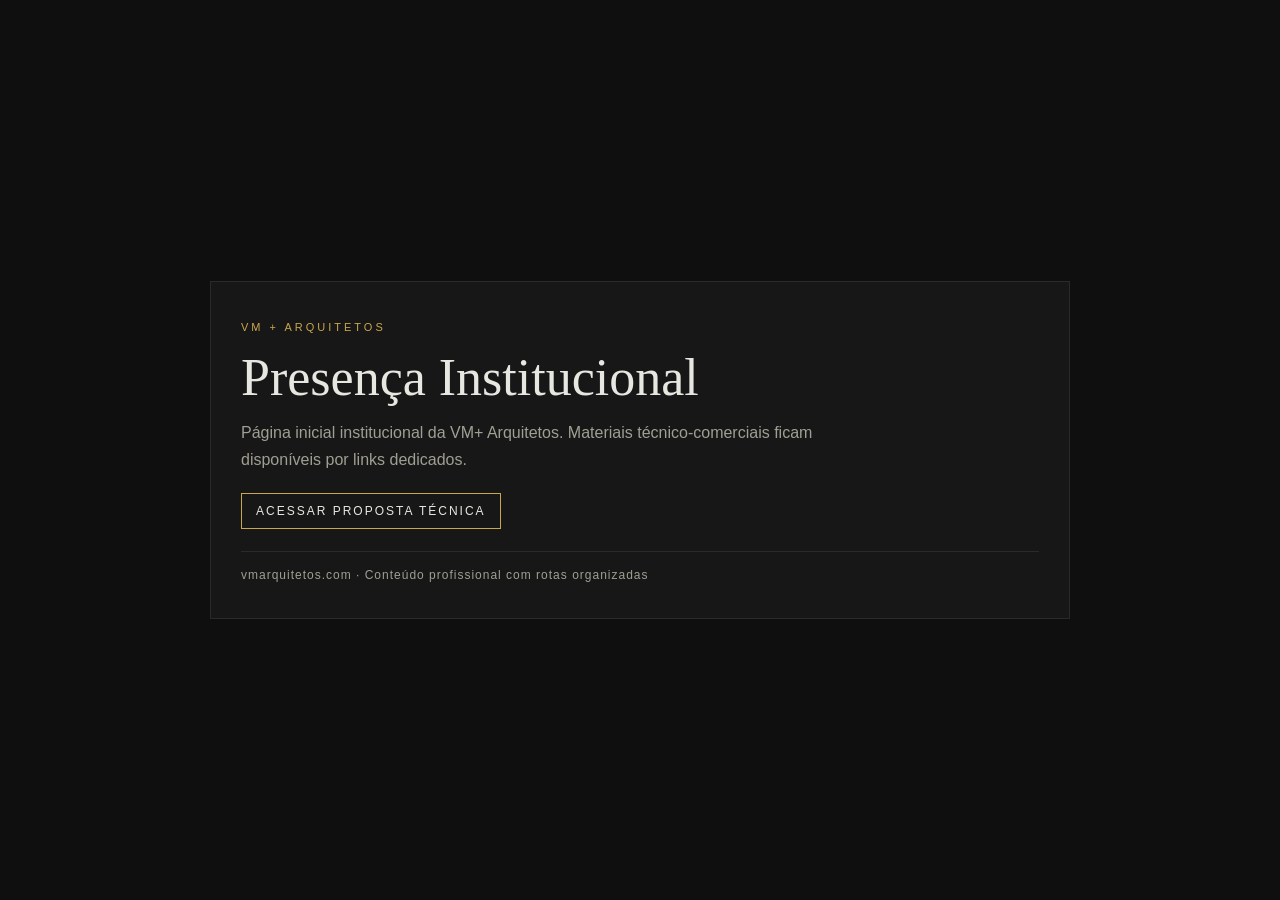
==== index.html @ 8d6b414b "Replace root redirect with institutional homepage" ====
<!doctype html>
<html lang="pt-BR">
<head>
  <meta charset="utf-8" />
  <meta name="viewport" content="width=device-width, initial-scale=1" />
  <meta name="description" content="VM+ Arquitetos - presença institucional e acesso a materiais profissionais." />
  <title>VM+ Arquitetos | Presença Institucional</title>
  <style>
    :root {
      --bg: #0f0f0f;
      --card: #171717;
      --line: #2a2a2a;
      --text: #e7e7e2;
      --muted: #9f9f93;
      --gold: #c9a84c;
    }
    * { box-sizing: border-box; }
    html, body { margin: 0; padding: 0; background: var(--bg); color: var(--text); }
    body { font-family: -apple-system, BlinkMacSystemFont, "Segoe UI", Roboto, Helvetica, Arial, sans-serif; }
    .wrap { min-height: 100vh; display: grid; place-items: center; padding: 24px; }
    .card {
      width: 100%;
      max-width: 860px;
      border: 1px solid var(--line);
      background: var(--card);
      padding: 36px 30px;
    }
    .eyebrow {
      margin: 0 0 14px;
      color: var(--gold);
      font-size: 11px;
      letter-spacing: 3px;
      text-transform: uppercase;
    }
    h1 {
      margin: 0 0 14px;
      font-family: Georgia, "Times New Roman", serif;
      font-weight: 500;
      font-size: clamp(36px, 6vw, 52px);
      line-height: 1.08;
    }
    p { margin: 0 0 20px; color: var(--muted); font-size: 16px; line-height: 1.65; max-width: 66ch; }
    .actions { display: flex; flex-wrap: wrap; gap: 10px; }
    .btn {
      display: inline-block;
      border: 1px solid var(--gold);
      color: var(--text);
      text-decoration: none;
      font-size: 12px;
      letter-spacing: 2px;
      text-transform: uppercase;
      padding: 10px 14px;
      transition: background-color .2s ease;
    }
    .btn:hover { background: rgba(201,168,76,.12); }
    .sub {
      margin-top: 22px;
      padding-top: 16px;
      border-top: 1px solid var(--line);
      color: var(--muted);
      font-size: 12px;
      letter-spacing: 1px;
    }
  </style>
</head>
<body>
  <main class="wrap">
    <section class="card">
      <p class="eyebrow">VM + Arquitetos</p>
      <h1>Presença Institucional</h1>
      <p>
        Página inicial institucional da VM+ Arquitetos. Materiais técnico-comerciais ficam disponíveis por links dedicados.
      </p>
      <div class="actions">
        <a class="btn" href="/profissional/propostas/viviane-mazoni-baracho-2026/">Acessar Proposta Técnica</a>
      </div>
      <div class="sub">vmarquitetos.com · Conteúdo profissional com rotas organizadas</div>
    </section>
  </main>
</body>
</html>
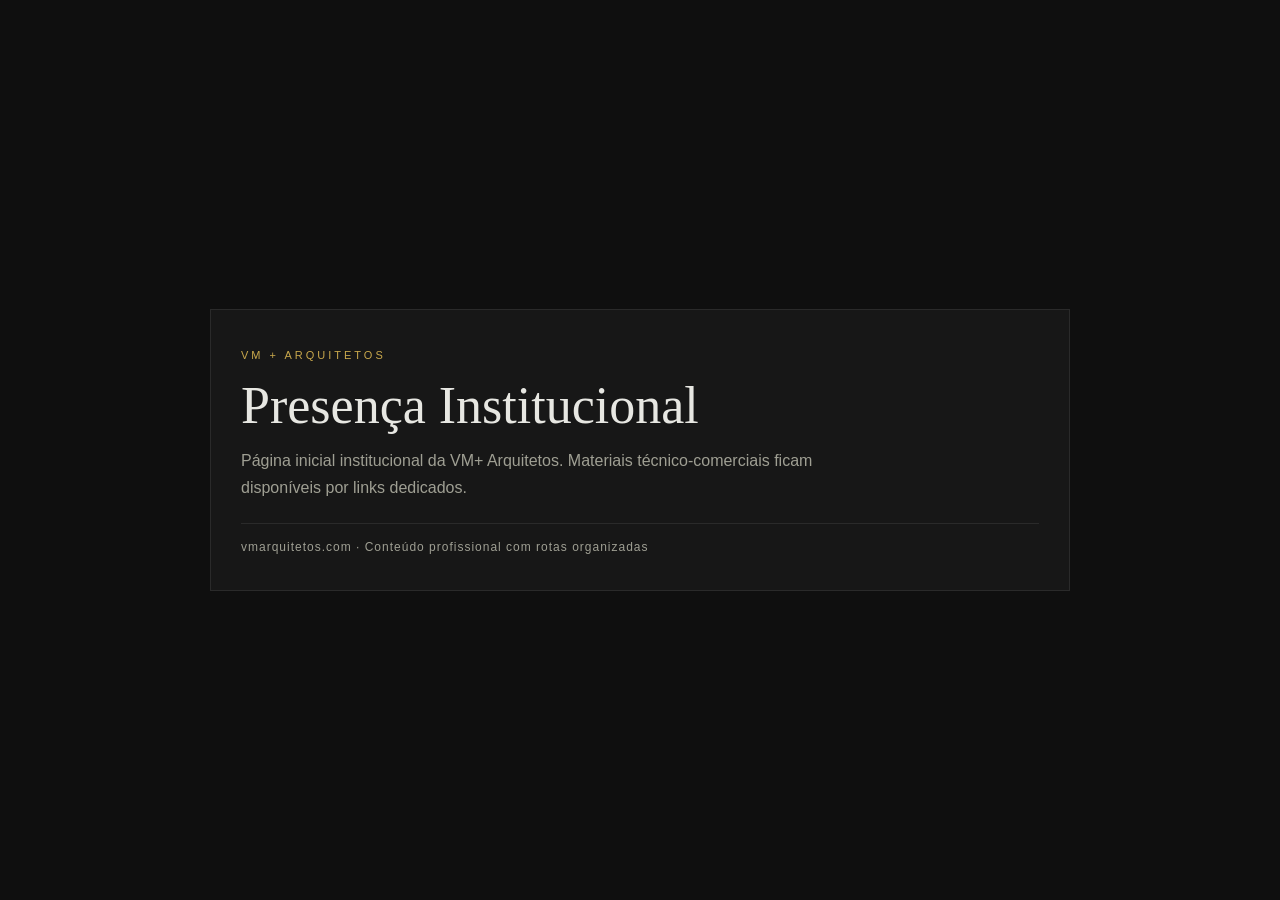
==== commit 9d1846ba: "Remove proposal button from institutional homepage" ====
--- a/index.html
+++ b/index.html
@@ -40,19 +40,6 @@
       line-height: 1.08;
     }
     p { margin: 0 0 20px; color: var(--muted); font-size: 16px; line-height: 1.65; max-width: 66ch; }
-    .actions { display: flex; flex-wrap: wrap; gap: 10px; }
-    .btn {
-      display: inline-block;
-      border: 1px solid var(--gold);
-      color: var(--text);
-      text-decoration: none;
-      font-size: 12px;
-      letter-spacing: 2px;
-      text-transform: uppercase;
-      padding: 10px 14px;
-      transition: background-color .2s ease;
-    }
-    .btn:hover { background: rgba(201,168,76,.12); }
     .sub {
       margin-top: 22px;
       padding-top: 16px;
@@ -71,9 +58,6 @@
       <p>
         Página inicial institucional da VM+ Arquitetos. Materiais técnico-comerciais ficam disponíveis por links dedicados.
       </p>
-      <div class="actions">
-        <a class="btn" href="/profissional/propostas/viviane-mazoni-baracho-2026/">Acessar Proposta Técnica</a>
-      </div>
       <div class="sub">vmarquitetos.com · Conteúdo profissional com rotas organizadas</div>
     </section>
   </main>
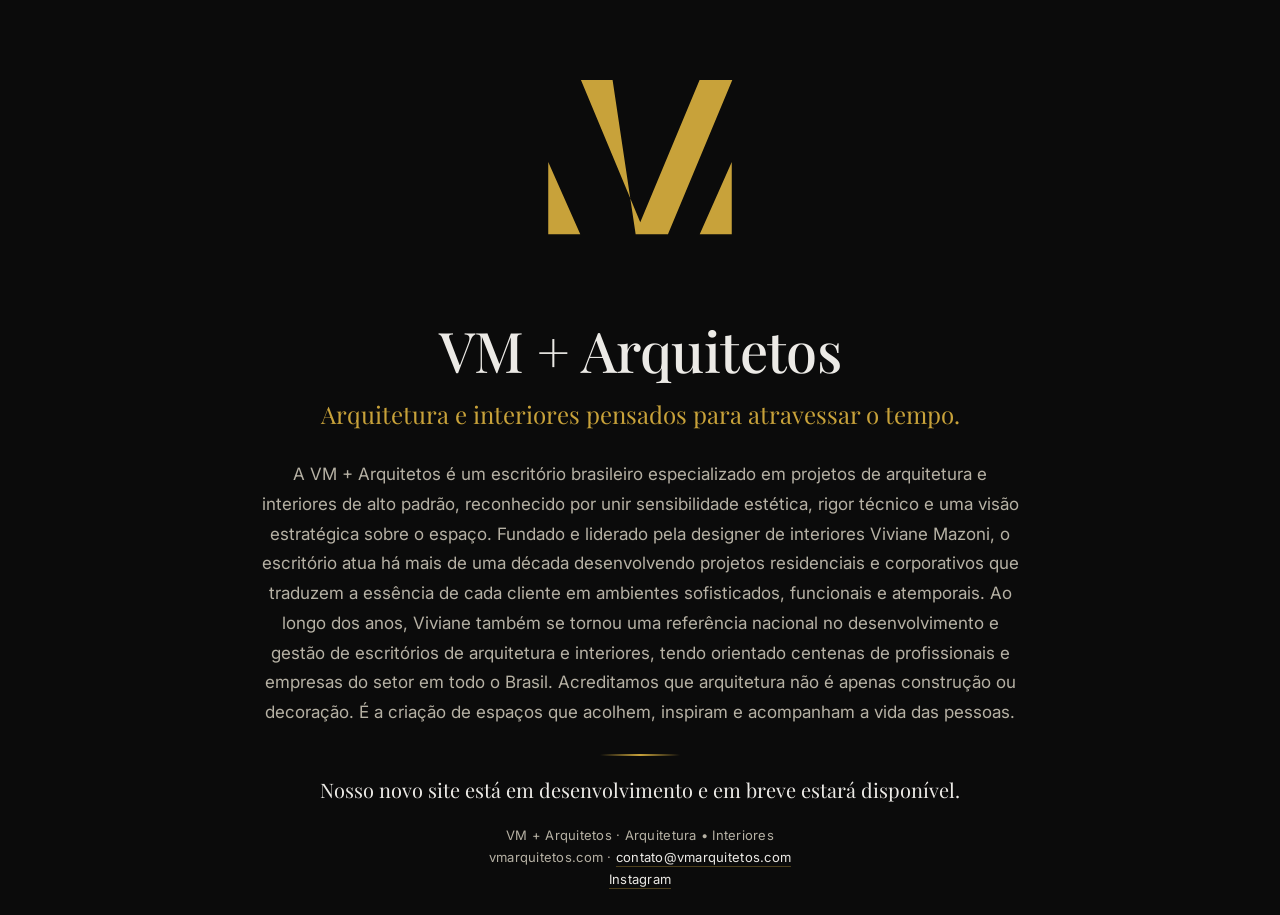
==== commit 1f265817: "Set institutional one-page cover without proposal access from home" ====
--- a/index.html
+++ b/index.html
@@ -3,62 +3,136 @@
 <head>
   <meta charset="utf-8" />
   <meta name="viewport" content="width=device-width, initial-scale=1" />
-  <meta name="description" content="VM+ Arquitetos - presença institucional e acesso a materiais profissionais." />
-  <title>VM+ Arquitetos | Presença Institucional</title>
+  <meta name="description" content="VM + Arquitetos — arquitetura e interiores pensados para atravessar o tempo." />
+  <title>VM + Arquitetos</title>
+  <link rel="preconnect" href="https://fonts.googleapis.com" />
+  <link rel="preconnect" href="https://fonts.gstatic.com" crossorigin />
+  <link href="https://fonts.googleapis.com/css2?family=Playfair+Display:wght@400;500;600&family=Inter:wght@300;400;500&display=swap" rel="stylesheet" />
   <style>
     :root {
-      --bg: #0f0f0f;
-      --card: #171717;
-      --line: #2a2a2a;
-      --text: #e7e7e2;
-      --muted: #9f9f93;
-      --gold: #c9a84c;
+      --bg: #0B0B0B;
+      --gold: #C8A23A;
+      --text: #ECEAE6;
+      --muted: #B6B1A4;
     }
     * { box-sizing: border-box; }
     html, body { margin: 0; padding: 0; background: var(--bg); color: var(--text); }
-    body { font-family: -apple-system, BlinkMacSystemFont, "Segoe UI", Roboto, Helvetica, Arial, sans-serif; }
-    .wrap { min-height: 100vh; display: grid; place-items: center; padding: 24px; }
-    .card {
-      width: 100%;
-      max-width: 860px;
-      border: 1px solid var(--line);
-      background: var(--card);
-      padding: 36px 30px;
+    body { font-family: 'Inter', -apple-system, BlinkMacSystemFont, 'Segoe UI', Roboto, Helvetica, Arial, sans-serif; }
+
+    .page {
+      min-height: 100vh;
+      display: grid;
+      place-items: center;
+      padding: 28px 20px;
     }
-    .eyebrow {
-      margin: 0 0 14px;
+
+    .content {
+      width: min(920px, 100%);
+      text-align: center;
+      display: grid;
+      gap: 18px;
+    }
+
+    .logo {
+      width: min(620px, 72vw);
+      height: min(30vh, 320px);
+      margin: 0 auto 4px;
+      display: block;
+    }
+
+    h1 {
+      margin: 0;
+      font-family: 'Playfair Display', Georgia, 'Times New Roman', serif;
+      font-size: clamp(34px, 6vw, 56px);
+      font-weight: 500;
+      line-height: 1.08;
+      letter-spacing: -0.01em;
+    }
+
+    .subtitle {
+      margin: 0;
       color: var(--gold);
-      font-size: 11px;
-      letter-spacing: 3px;
-      text-transform: uppercase;
+      font-size: clamp(16px, 2.2vw, 24px);
+      line-height: 1.4;
+      font-family: 'Playfair Display', Georgia, 'Times New Roman', serif;
     }
-    h1 {
-      margin: 0 0 14px;
-      font-family: Georgia, "Times New Roman", serif;
-      font-weight: 500;
-      font-size: clamp(36px, 6vw, 52px);
-      line-height: 1.08;
+
+    .copy {
+      margin: 10px auto 0;
+      width: min(760px, 100%);
+      color: var(--muted);
+      font-size: clamp(14px, 1.7vw, 17px);
+      line-height: 1.75;
     }
-    p { margin: 0 0 20px; color: var(--muted); font-size: 16px; line-height: 1.65; max-width: 66ch; }
-    .sub {
-      margin-top: 22px;
-      padding-top: 16px;
-      border-top: 1px solid var(--line);
+
+    .divider {
+      width: 80px;
+      height: 2px;
+      background: linear-gradient(90deg, transparent, var(--gold), transparent);
+      margin: 8px auto 2px;
+    }
+
+    .status {
+      margin: 0;
+      color: var(--text);
+      font-size: clamp(15px, 1.9vw, 20px);
+      font-family: 'Playfair Display', Georgia, 'Times New Roman', serif;
+    }
+
+    .footer {
+      margin-top: 6px;
       color: var(--muted);
-      font-size: 12px;
-      letter-spacing: 1px;
+      font-size: 13px;
+      letter-spacing: 0.02em;
+      display: grid;
+      gap: 6px;
+    }
+
+    .footer a {
+      color: var(--text);
+      text-decoration: none;
+      border-bottom: 1px solid rgba(200, 162, 58, .35);
+      padding-bottom: 1px;
+    }
+
+    .footer a:hover {
+      border-bottom-color: var(--gold);
+      color: var(--gold);
+    }
+
+    @media (max-width: 640px) {
+      .page { padding: 24px 14px; }
+      .copy { line-height: 1.7; }
+      .footer { font-size: 12px; }
     }
   </style>
 </head>
 <body>
-  <main class="wrap">
-    <section class="card">
-      <p class="eyebrow">VM + Arquitetos</p>
-      <h1>Presença Institucional</h1>
-      <p>
-        Página inicial institucional da VM+ Arquitetos. Materiais técnico-comerciais ficam disponíveis por links dedicados.
+  <main class="page">
+    <section class="content">
+      <svg class="logo" viewBox="0 0 2048 2048" role="img" aria-label="Monograma VM+" xmlns="http://www.w3.org/2000/svg">
+        <path fill="#C8A23A" d="M328 394h248l450 1080 450-1080h248l-488 1170h-245L816 394H328z"/>
+        <path fill="#C8A23A" d="M328 1016l243 548H328v-548zm1392 0v548h-243l243-548z"/>
+      </svg>
+
+      <h1>VM + Arquitetos</h1>
+      <p class="subtitle">Arquitetura e interiores pensados para atravessar o tempo.</p>
+
+      <p class="copy">
+        A VM + Arquitetos é um escritório brasileiro especializado em projetos de arquitetura e interiores de alto padrão, reconhecido por unir sensibilidade estética, rigor técnico e uma visão estratégica sobre o espaço.
+        Fundado e liderado pela designer de interiores Viviane Mazoni, o escritório atua há mais de uma década desenvolvendo projetos residenciais e corporativos que traduzem a essência de cada cliente em ambientes sofisticados, funcionais e atemporais.
+        Ao longo dos anos, Viviane também se tornou uma referência nacional no desenvolvimento e gestão de escritórios de arquitetura e interiores, tendo orientado centenas de profissionais e empresas do setor em todo o Brasil.
+        Acreditamos que arquitetura não é apenas construção ou decoração. É a criação de espaços que acolhem, inspiram e acompanham a vida das pessoas.
       </p>
-      <div class="sub">vmarquitetos.com · Conteúdo profissional com rotas organizadas</div>
+
+      <div class="divider"></div>
+      <p class="status">Nosso novo site está em desenvolvimento e em breve estará disponível.</p>
+
+      <div class="footer">
+        <div>VM + Arquitetos · Arquitetura • Interiores</div>
+        <div>vmarquitetos.com · <a href="mailto:contato@vmarquitetos.com">contato@vmarquitetos.com</a></div>
+        <div><a href="https://www.instagram.com/viviane_mazoni/" target="_blank" rel="noopener noreferrer">Instagram</a></div>
+      </div>
     </section>
   </main>
 </body>
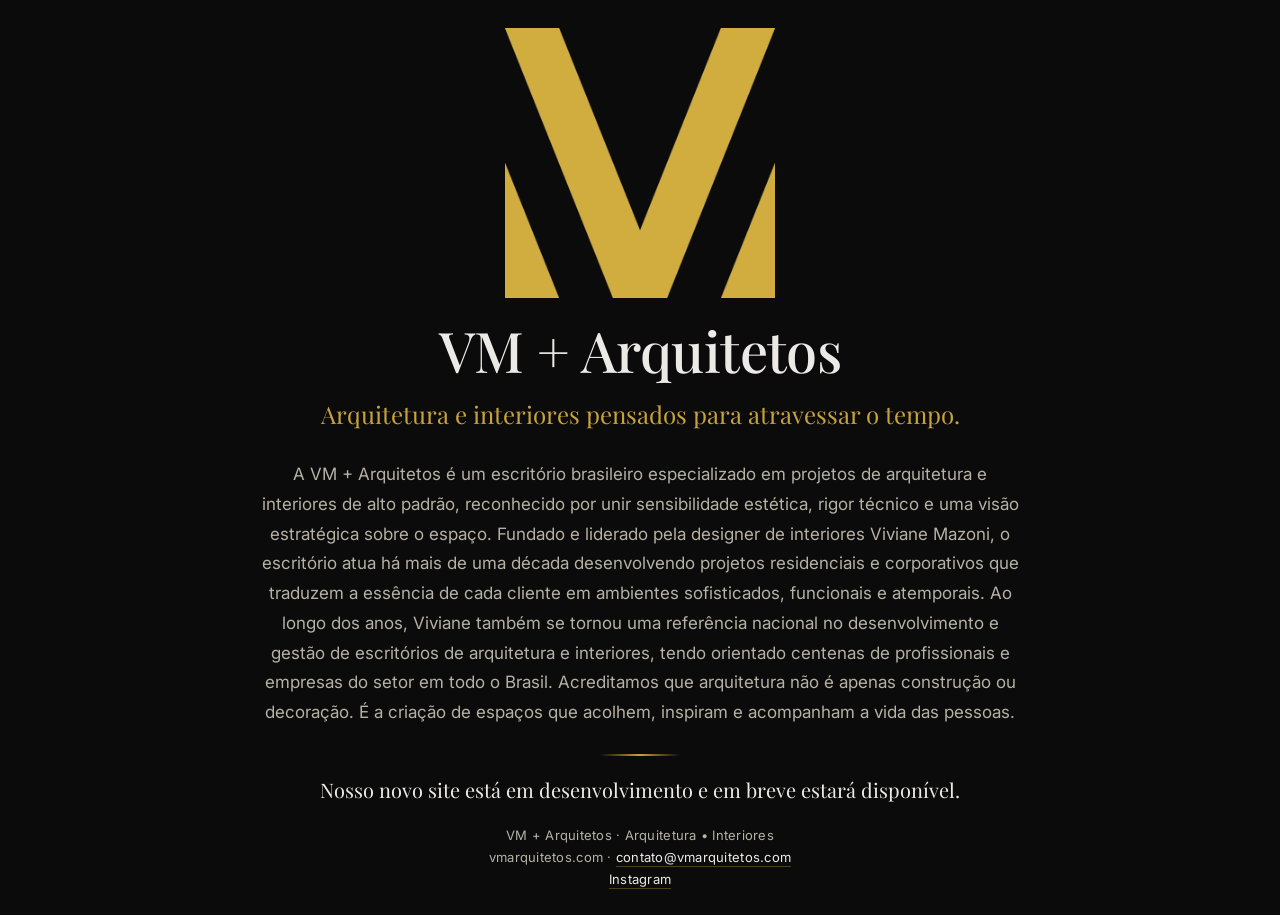
==== commit 92ee1d04: "Use official VM logo asset with preserved proportions" ====
--- a/index.html
+++ b/index.html
@@ -38,6 +38,7 @@
       height: min(30vh, 320px);
       margin: 0 auto 4px;
       display: block;
+      object-fit: contain;
     }
 
     h1 {
@@ -110,10 +111,7 @@
 <body>
   <main class="page">
     <section class="content">
-      <svg class="logo" viewBox="0 0 2048 2048" role="img" aria-label="Monograma VM+" xmlns="http://www.w3.org/2000/svg">
-        <path fill="#C8A23A" d="M328 394h248l450 1080 450-1080h248l-488 1170h-245L816 394H328z"/>
-        <path fill="#C8A23A" d="M328 1016l243 548H328v-548zm1392 0v548h-243l243-548z"/>
-      </svg>
+      <img class="logo" src="/assets/logo-vm.png" alt="Monograma VM+ Arquitetos" />
 
       <h1>VM + Arquitetos</h1>
       <p class="subtitle">Arquitetura e interiores pensados para atravessar o tempo.</p>
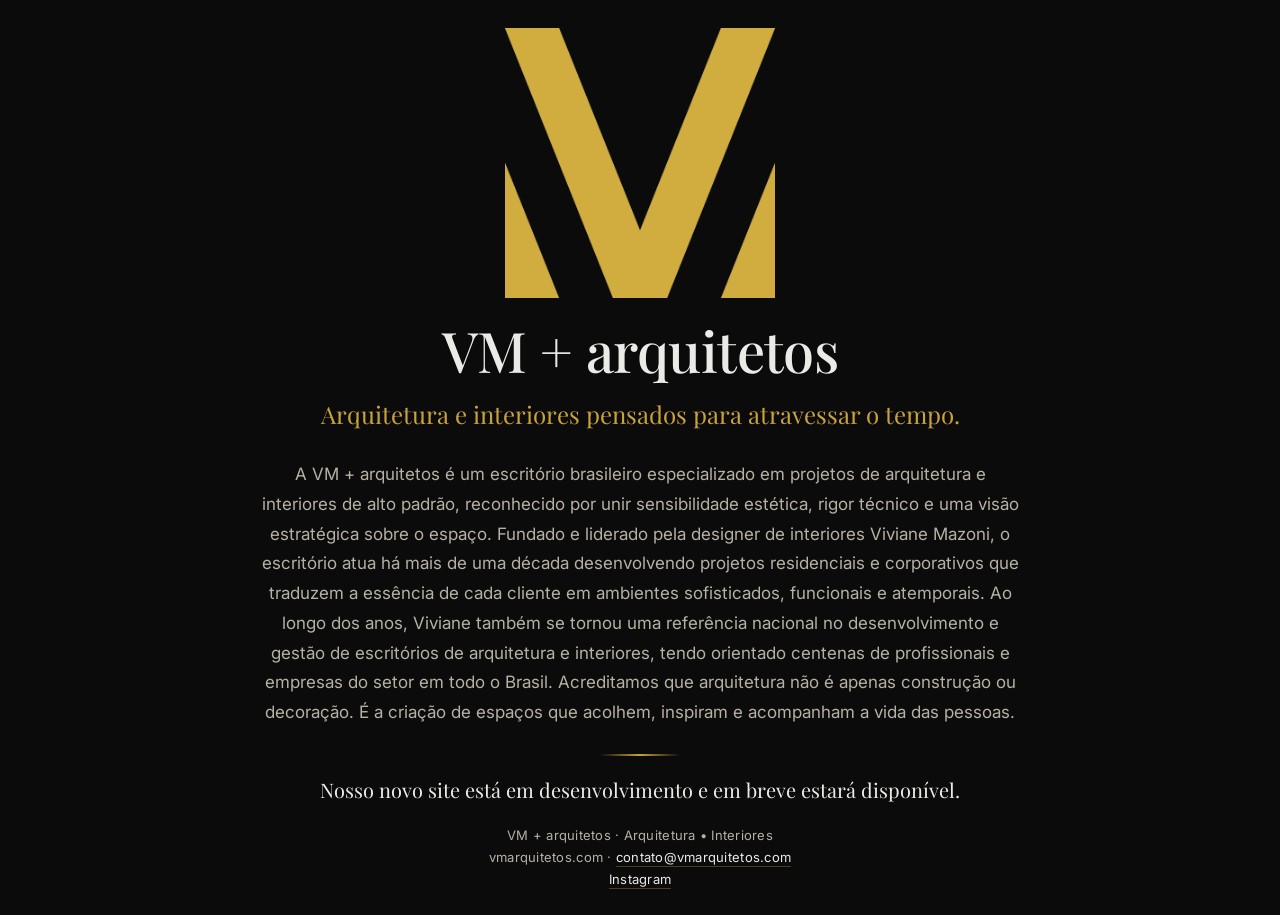
==== commit 1c45c4f4: "Adjust brand title casing to 'VM + arquitetos' on homepage" ====
--- a/index.html
+++ b/index.html
@@ -3,8 +3,8 @@
 <head>
   <meta charset="utf-8" />
   <meta name="viewport" content="width=device-width, initial-scale=1" />
-  <meta name="description" content="VM + Arquitetos — arquitetura e interiores pensados para atravessar o tempo." />
-  <title>VM + Arquitetos</title>
+  <meta name="description" content="VM + arquitetos — arquitetura e interiores pensados para atravessar o tempo." />
+  <title>VM + arquitetos</title>
   <link rel="preconnect" href="https://fonts.googleapis.com" />
   <link rel="preconnect" href="https://fonts.gstatic.com" crossorigin />
   <link href="https://fonts.googleapis.com/css2?family=Playfair+Display:wght@400;500;600&family=Inter:wght@300;400;500&display=swap" rel="stylesheet" />
@@ -113,11 +113,11 @@
     <section class="content">
       <img class="logo" src="/assets/logo-vm.png" alt="Monograma VM+ Arquitetos" />
 
-      <h1>VM + Arquitetos</h1>
+      <h1>VM + arquitetos</h1>
       <p class="subtitle">Arquitetura e interiores pensados para atravessar o tempo.</p>
 
       <p class="copy">
-        A VM + Arquitetos é um escritório brasileiro especializado em projetos de arquitetura e interiores de alto padrão, reconhecido por unir sensibilidade estética, rigor técnico e uma visão estratégica sobre o espaço.
+        A VM + arquitetos é um escritório brasileiro especializado em projetos de arquitetura e interiores de alto padrão, reconhecido por unir sensibilidade estética, rigor técnico e uma visão estratégica sobre o espaço.
         Fundado e liderado pela designer de interiores Viviane Mazoni, o escritório atua há mais de uma década desenvolvendo projetos residenciais e corporativos que traduzem a essência de cada cliente em ambientes sofisticados, funcionais e atemporais.
         Ao longo dos anos, Viviane também se tornou uma referência nacional no desenvolvimento e gestão de escritórios de arquitetura e interiores, tendo orientado centenas de profissionais e empresas do setor em todo o Brasil.
         Acreditamos que arquitetura não é apenas construção ou decoração. É a criação de espaços que acolhem, inspiram e acompanham a vida das pessoas.
@@ -127,7 +127,7 @@
       <p class="status">Nosso novo site está em desenvolvimento e em breve estará disponível.</p>
 
       <div class="footer">
-        <div>VM + Arquitetos · Arquitetura • Interiores</div>
+        <div>VM + arquitetos · Arquitetura • Interiores</div>
         <div>vmarquitetos.com · <a href="mailto:contato@vmarquitetos.com">contato@vmarquitetos.com</a></div>
         <div><a href="https://www.instagram.com/viviane_mazoni/" target="_blank" rel="noopener noreferrer">Instagram</a></div>
       </div>
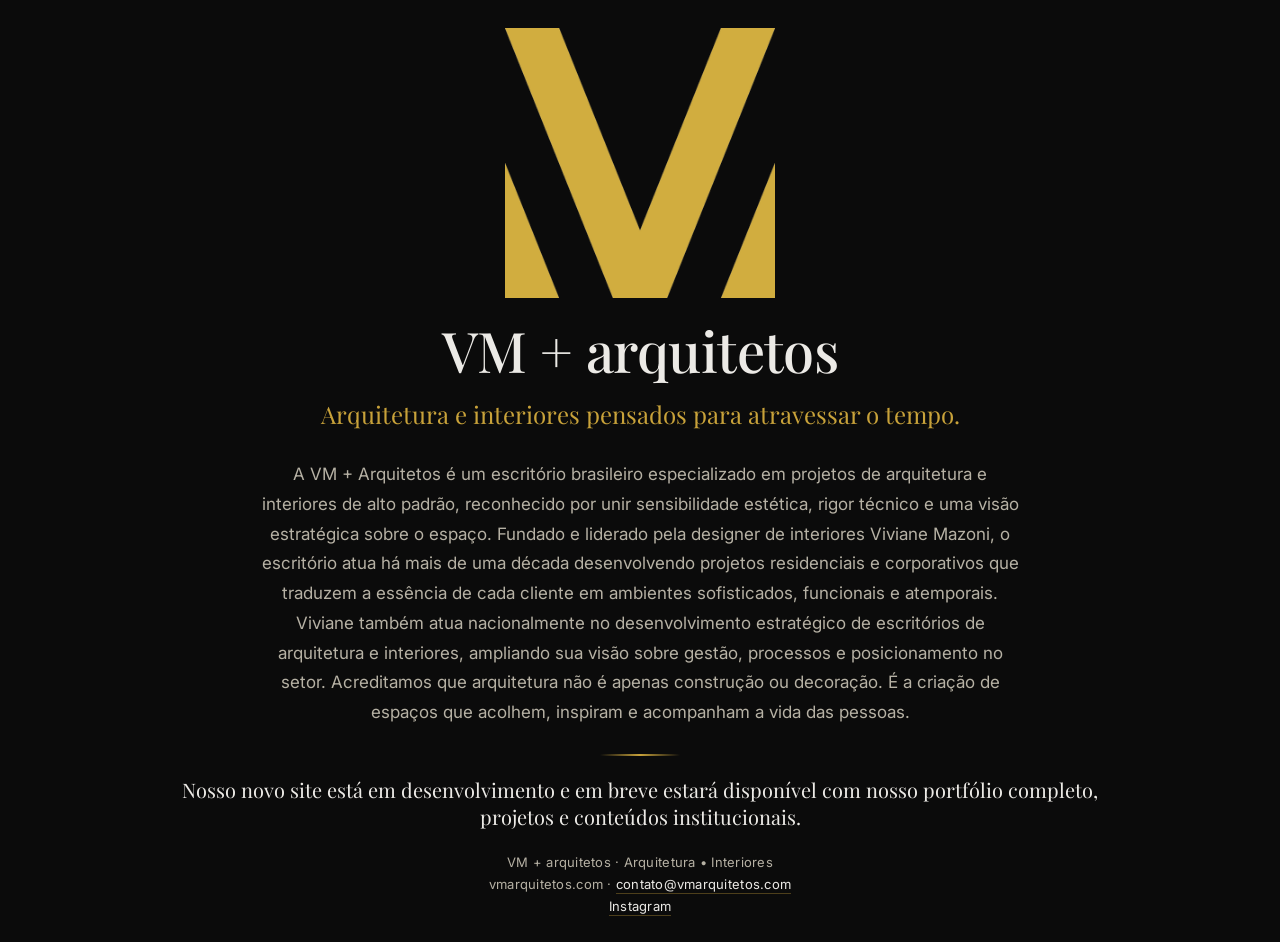
==== commit 71a0205b: "Update homepage institutional copy as requested" ====
--- a/index.html
+++ b/index.html
@@ -117,14 +117,15 @@
       <p class="subtitle">Arquitetura e interiores pensados para atravessar o tempo.</p>
 
       <p class="copy">
-        A VM + arquitetos é um escritório brasileiro especializado em projetos de arquitetura e interiores de alto padrão, reconhecido por unir sensibilidade estética, rigor técnico e uma visão estratégica sobre o espaço.
+        A VM + Arquitetos é um escritório brasileiro especializado em projetos de arquitetura e interiores de alto padrão, reconhecido por unir sensibilidade estética, rigor técnico e uma visão estratégica sobre o espaço.
         Fundado e liderado pela designer de interiores Viviane Mazoni, o escritório atua há mais de uma década desenvolvendo projetos residenciais e corporativos que traduzem a essência de cada cliente em ambientes sofisticados, funcionais e atemporais.
-        Ao longo dos anos, Viviane também se tornou uma referência nacional no desenvolvimento e gestão de escritórios de arquitetura e interiores, tendo orientado centenas de profissionais e empresas do setor em todo o Brasil.
-        Acreditamos que arquitetura não é apenas construção ou decoração. É a criação de espaços que acolhem, inspiram e acompanham a vida das pessoas.
+        Viviane também atua nacionalmente no desenvolvimento estratégico de escritórios de arquitetura e interiores, ampliando sua visão sobre gestão, processos e posicionamento no setor.
+        Acreditamos que arquitetura não é apenas construção ou decoração.
+        É a criação de espaços que acolhem, inspiram e acompanham a vida das pessoas.
       </p>
 
       <div class="divider"></div>
-      <p class="status">Nosso novo site está em desenvolvimento e em breve estará disponível.</p>
+      <p class="status">Nosso novo site está em desenvolvimento e em breve estará disponível com nosso portfólio completo, projetos e conteúdos institucionais.</p>
 
       <div class="footer">
         <div>VM + arquitetos · Arquitetura • Interiores</div>
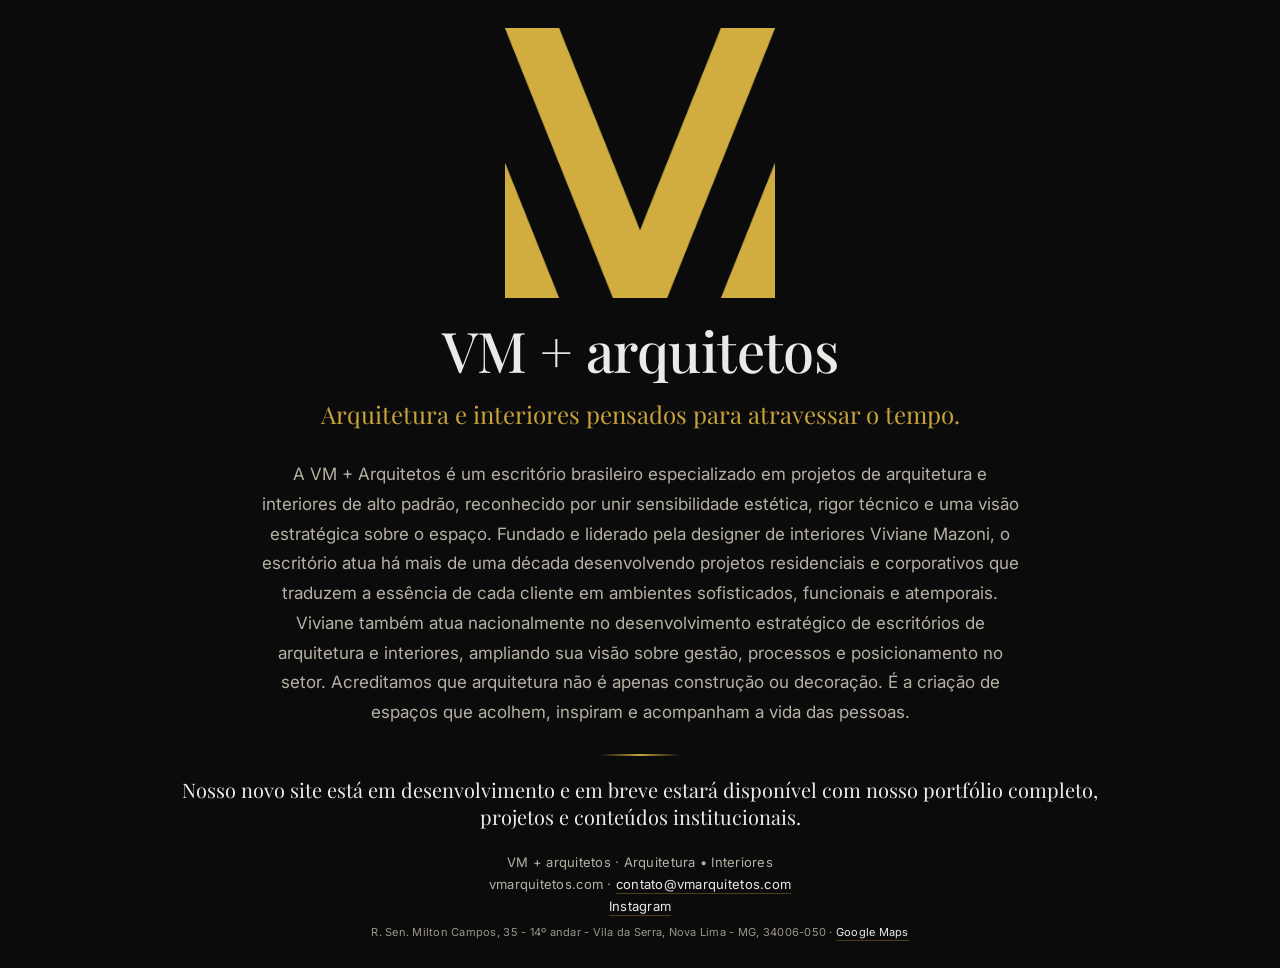
==== commit fdd2e58b: "Add subtle address and Google Maps reference to homepage footer" ====
--- a/index.html
+++ b/index.html
@@ -88,6 +88,12 @@
       display: grid;
       gap: 6px;
     }
+    .footer-note {
+      margin-top: 4px;
+      font-size: 11px;
+      color: #9a9588;
+      line-height: 1.5;
+    }
 
     .footer a {
       color: var(--text);
@@ -131,6 +137,10 @@
         <div>VM + arquitetos · Arquitetura • Interiores</div>
         <div>vmarquitetos.com · <a href="mailto:contato@vmarquitetos.com">contato@vmarquitetos.com</a></div>
         <div><a href="https://www.instagram.com/viviane_mazoni/" target="_blank" rel="noopener noreferrer">Instagram</a></div>
+        <div class="footer-note">
+          R. Sen. Milton Campos, 35 - 14º andar - Vila da Serra, Nova Lima - MG, 34006-050 ·
+          <a href="https://maps.app.goo.gl/TDk2q58FmkhfnQ3U6" target="_blank" rel="noopener noreferrer">Google Maps</a>
+        </div>
       </div>
     </section>
   </main>
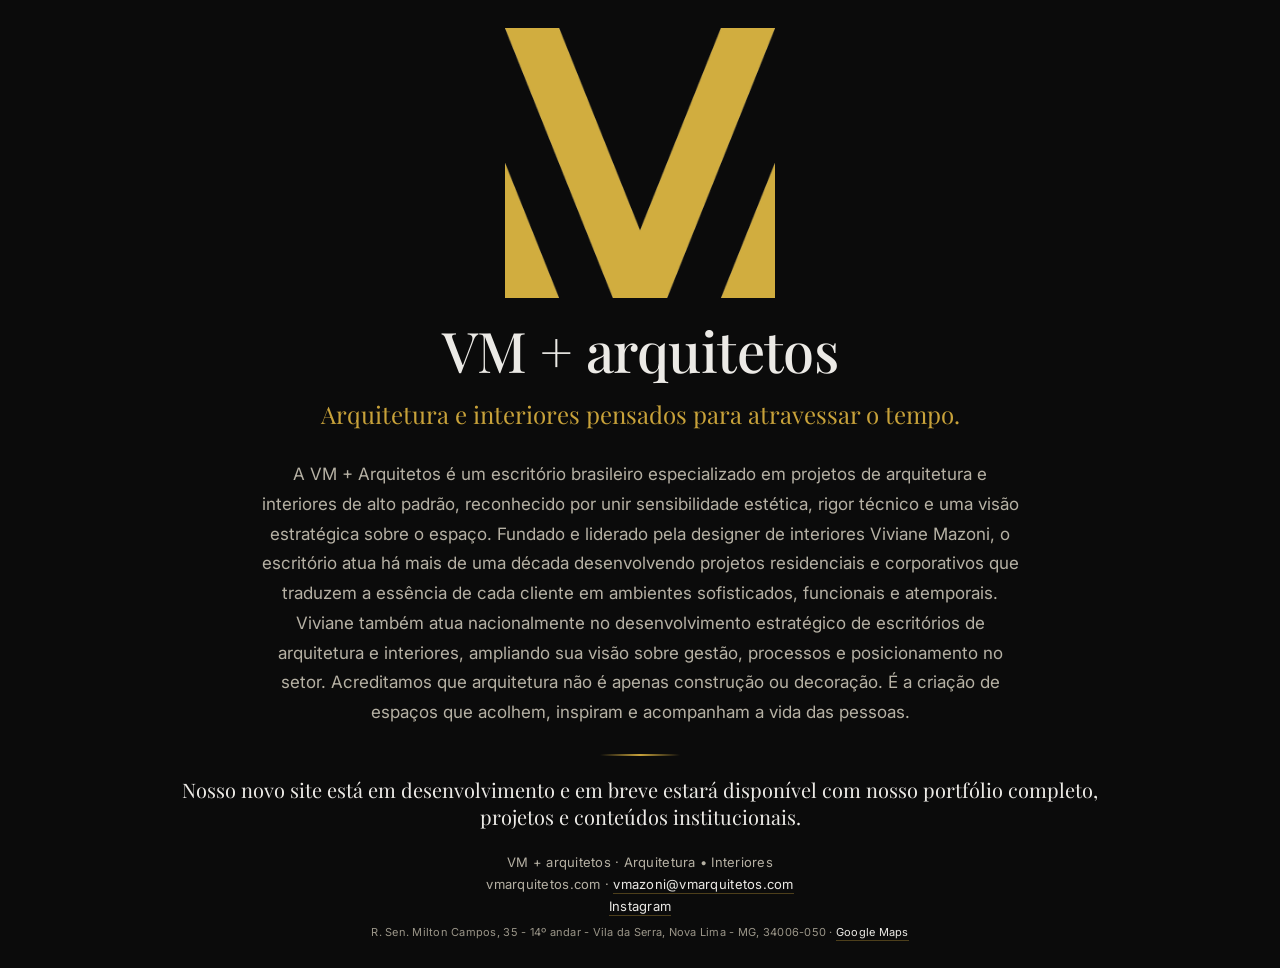
==== commit c8c9db40: "Atualiza contatos para novo telefone e email" ====
--- a/index.html
+++ b/index.html
@@ -135,7 +135,7 @@
 
       <div class="footer">
         <div>VM + arquitetos · Arquitetura • Interiores</div>
-        <div>vmarquitetos.com · <a href="mailto:contato@vmarquitetos.com">contato@vmarquitetos.com</a></div>
+        <div>vmarquitetos.com · <a href="mailto:vmazoni@vmarquitetos.com">vmazoni@vmarquitetos.com</a></div>
         <div><a href="https://www.instagram.com/viviane_mazoni/" target="_blank" rel="noopener noreferrer">Instagram</a></div>
         <div class="footer-note">
           R. Sen. Milton Campos, 35 - 14º andar - Vila da Serra, Nova Lima - MG, 34006-050 ·
